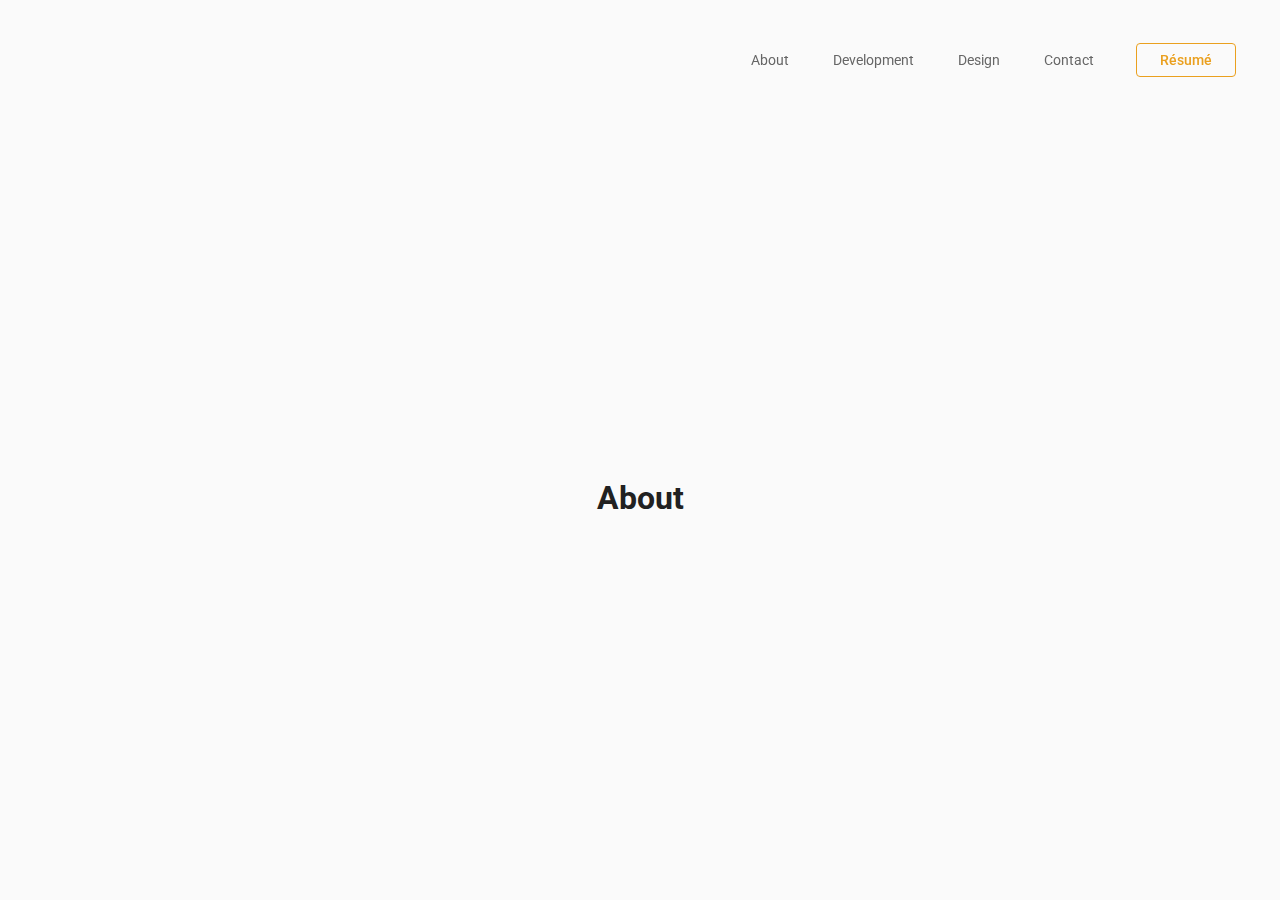
==== index.html @ 19b2a54c "deploy contact section" ====
<!doctype html><html lang="en"><head><meta charset="utf-8"/><link rel="icon" href="/favicon.ico"/><meta name="viewport" content="width=device-width,initial-scale=1"/><meta name="theme-color" content="#000000"/><meta name="description" content="Portfolio website of Esha Baweja a.k.a. eshcapist."/><link rel="apple-touch-icon" href="/logo192.png"/><link rel="manifest" href="/manifest.json"/><style>@import url(https://fonts.googleapis.com/css2?family=Roboto:wght@100;300;400;500;700;900&display=swap);</style><title>Esha Baweja | eshcapist</title><script defer="defer" src="/static/js/main.d715204d.js"></script><link href="/static/css/main.743dc449.css" rel="stylesheet"></head><body><noscript>You need to enable JavaScript to run this app.</noscript><div id="root"></div></body></html>
---- static/css/main.743dc449.css ----
*{-webkit-font-smoothing:antialiased;-moz-osx-font-smoothing:grayscale;box-sizing:border-box;font-family:Roboto,-apple-system,BlinkMacSystemFont,Segoe UI,Oxygen,Ubuntu,Cantarell,Fira Sans,Droid Sans,Helvetica Neue,sans-serif;margin:0;padding:0;scroll-behavior:smooth}code{font-family:source-code-pro,Menlo,Monaco,Consolas,Courier New,monospace}.nav{align-items:center;background-color:transparent;height:120px;justify-content:right;padding:24px;position:fixed}.nav,.nav--links{display:flex;width:100%}.nav--links{justify-content:flex-end;list-style:none}.nav--link{border:2px solid transparent;color:#666;display:inline-block;font-size:14px;margin:2px;padding:18px;text-decoration:none;transition:.3s}.nav--link:hover{border-bottom:2px solid #eaa01f;color:#eaa01f;cursor:pointer}.nav--link:focus{color:#eaa01f}.container{height:100vh;overflow-y:scroll;-ms-scroll-snap-type:y mandatory;scroll-snap-type:y mandatory}.bod{align-items:center;display:flex;height:100vh;justify-content:center;padding:120px 25px 25px;scroll-snap-align:start}.bod1{background-color:#fafafa;color:#212121}.bod2{background-color:#212121;color:#fafafa}#contact,.contact--footer{align-items:center;display:flex;flex-direction:column;justify-content:space-between}.contact--icons>ul{align-items:baseline;display:flex;justify-content:center;list-style-type:none}.icons{-webkit-filter:invert(36%);filter:invert(36%);height:36px;margin:10px;transition:.3s}.icons:hover{-webkit-filter:invert(100%);filter:invert(100%);padding:2px}.to-top{bottom:20px;height:64px;position:-webkit-sticky;position:sticky;right:0;transition:.3s}.to-top:hover{cursor:pointer;-webkit-filter:brightness(0) invert(100%);filter:brightness(0) invert(100%);padding:4px}.contact--logo{height:300px;margin:50px}.contact--email{margin:20px}.email{border:1px solid transparent;color:#eaa01f;font-size:16px;padding:4px;text-decoration:none;transition:.3s}.email:hover{border-bottom:1px solid #eaa01f;cursor:pointer}.copyright{color:#666;font-size:12px;text-transform:uppercase}.button{background:none;border:1px solid #eaa01f;border-radius:4px;color:#eaa01f;font-size:14px;font-weight:500;margin:0 20px;min-width:100px;padding:8px 16px;transition:.3s}.button:hover{background-color:#eaa01f;color:#212121;cursor:pointer}
/*# sourceMappingURL=main.743dc449.css.map*/
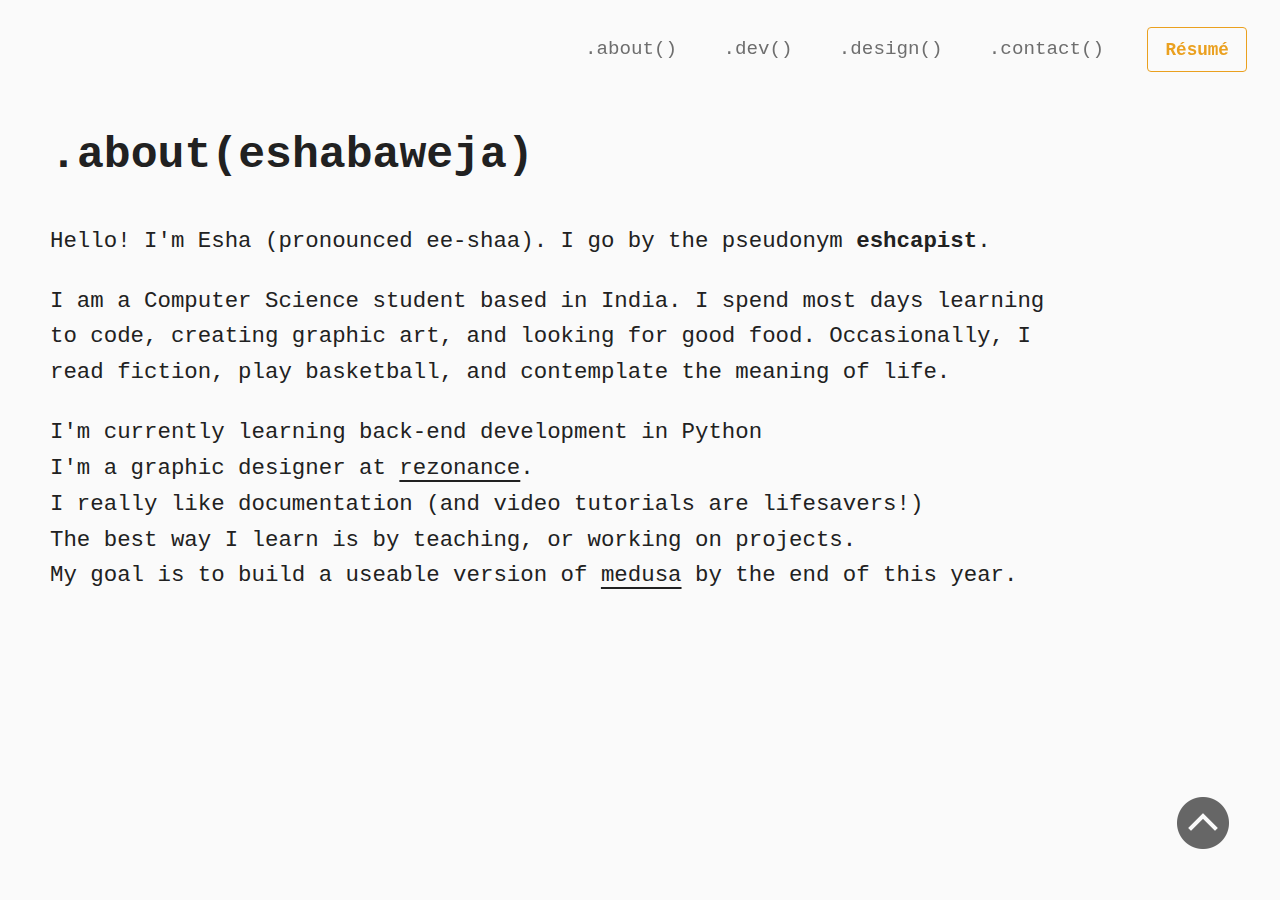
==== commit d18f27e3: "About and UI changes" ====
--- a/index.html
+++ b/index.html
@@ -1 +1 @@
-<!doctype html><html lang="en"><head><meta charset="utf-8"/><link rel="icon" href="/favicon.ico"/><meta name="viewport" content="width=device-width,initial-scale=1"/><meta name="theme-color" content="#000000"/><meta name="description" content="Portfolio website of Esha Baweja a.k.a. eshcapist."/><link rel="apple-touch-icon" href="/logo192.png"/><link rel="manifest" href="/manifest.json"/><style>@import url(https://fonts.googleapis.com/css2?family=Roboto:wght@100;300;400;500;700;900&display=swap);</style><title>Esha Baweja | eshcapist</title><script defer="defer" src="/static/js/main.d715204d.js"></script><link href="/static/css/main.743dc449.css" rel="stylesheet"></head><body><noscript>You need to enable JavaScript to run this app.</noscript><div id="root"></div></body></html>+<!doctype html><html lang="en"><head><meta charset="utf-8"/><link rel="icon" href="/favicon.ico"/><meta name="viewport" content="width=device-width,initial-scale=1"/><meta name="theme-color" content="#000000"/><meta name="description" content="Portfolio website of Esha Baweja a.k.a. eshcapist."/><link rel="apple-touch-icon" href="/logo192.png"/><link rel="manifest" href="/manifest.json"/><style>@import url(https://fonts.googleapis.com/css2?family=Roboto:wght@100;300;400;500;700;900&display=swap);</style><title>Esha Baweja | eshcapist</title><script defer="defer" src="/static/js/main.a937ebf3.js"></script><link href="/static/css/main.4e5ba9a2.css" rel="stylesheet"></head><body><noscript>You need to enable JavaScript to run this app.</noscript><div id="root"></div></body></html>--- a/static/css/main.4e5ba9a2.css
+++ b/static/css/main.4e5ba9a2.css
@@ -0,0 +1,2 @@
+*{-webkit-font-smoothing:antialiased;-moz-osx-font-smoothing:grayscale;box-sizing:border-box;font-family:Courier New,Courier,monospace;line-height:1.6em;margin:0;padding:0;scroll-behavior:smooth}code{font-family:source-code-pro,Menlo,Monaco,Consolas,Courier New,monospace}.asper{text-underline-offset:.25em}.asper:link,.asper:visited{color:inherit}.asper:hover{color:#666}.big-bottom{margin-bottom:32px}.small-bottom{margin-bottom:24px}.nav{align-items:center;-webkit-backdrop-filter:blur(8px);backdrop-filter:blur(8px);background-color:transparent;height:5em;justify-content:right;padding:1.2em .8em 0 0;position:fixed}.nav,.nav--links{display:flex;width:100%}.nav--links{justify-content:flex-end;list-style:none}.nav--link{border:2px solid transparent;color:#6e6e6e;display:inline-block;font-size:1.2em;font-weight:500;margin:2px;padding:.2em 1em;text-decoration:none;transition:.3s}.nav--link:hover{border-bottom:2px solid #eaa01f;color:#eaa01f;cursor:pointer}.nav--link:focus{color:#eaa01f}.container{height:100vh;overflow-y:scroll;-ms-scroll-snap-type:y proximity;scroll-snap-type:y proximity}.bod{align-items:justify;display:flex;flex-direction:column;font-size:1.4em;justify-content:baseline;min-height:100vh;padding:120px 25px 25px 50px;scroll-snap-align:start;width:100vw}.bod1{background-color:#fafafa;color:#212121}.bod2{background-color:#212121;color:#fafafa}#contact,.contact--footer{align-items:center;display:flex;flex-direction:column;justify-content:space-between}#about--container{max-width:45em}#about--container>ul,.contact--icons>ul{list-style-type:none}.contact--icons>ul{align-items:baseline;display:flex;justify-content:center}.icons{-webkit-filter:invert(36%);filter:invert(36%);height:36px;margin:10px;transition:.3s}.icons:hover{-webkit-filter:invert(100%);filter:invert(100%);padding:2px}.to-top{bottom:2em;height:64px;position:fixed;right:2em;transition:.3s}.to-top:hover{cursor:pointer;-webkit-filter:brightness(50%) invert(100%);filter:brightness(50%) invert(100%);padding:4px}.contact--logo{height:300px;margin:50px}.contact--email{margin:20px}.email{border:1px solid transparent;color:#eaa01f;font-size:.7em;padding:4px;text-decoration:none;transition:.3s}.email:hover{border-bottom:1px solid #eaa01f;cursor:pointer}.copyright{color:#666;font-size:.5em;text-transform:uppercase}.button{background:none;border:1px solid #eaa01f;border-radius:4px;color:#eaa01f;font-size:1.1em;font-weight:600;margin:0 20px;min-width:100px;padding:.4em .8em;transition:.3s}.button:hover{background-color:#eaa01f;color:#212121;cursor:pointer}
+/*# sourceMappingURL=main.4e5ba9a2.css.map*/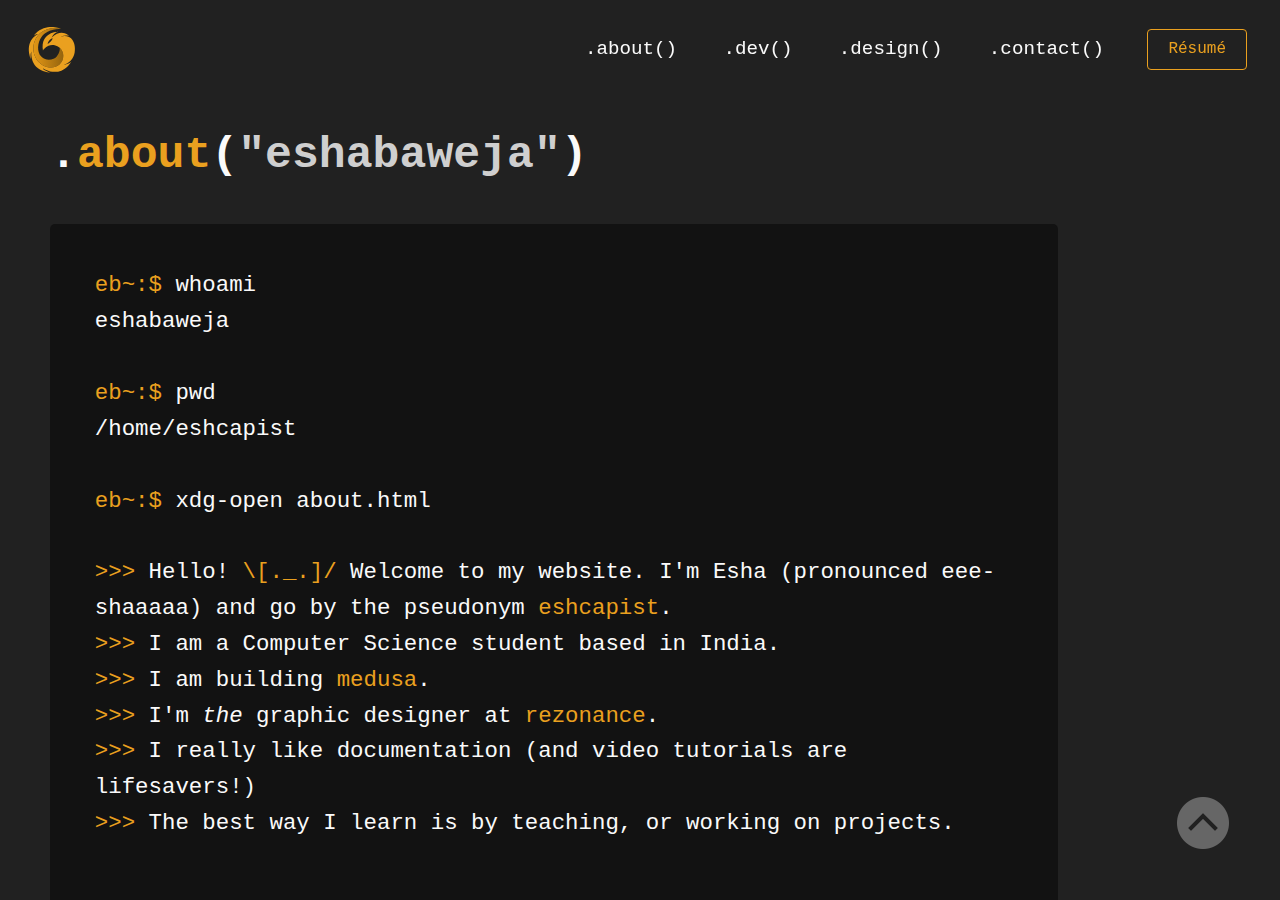
==== commit 617ac701: "update : much better UI" ====
--- a/index.html
+++ b/index.html
@@ -1 +1 @@
-<!doctype html><html lang="en"><head><meta charset="utf-8"/><link rel="icon" href="/favicon.ico"/><meta name="viewport" content="width=device-width,initial-scale=1"/><meta name="theme-color" content="#000000"/><meta name="description" content="Portfolio website of Esha Baweja a.k.a. eshcapist."/><link rel="apple-touch-icon" href="/logo192.png"/><link rel="manifest" href="/manifest.json"/><style>@import url(https://fonts.googleapis.com/css2?family=Roboto:wght@100;300;400;500;700;900&display=swap);</style><title>Esha Baweja | eshcapist</title><script defer="defer" src="/static/js/main.a937ebf3.js"></script><link href="/static/css/main.4e5ba9a2.css" rel="stylesheet"></head><body><noscript>You need to enable JavaScript to run this app.</noscript><div id="root"></div></body></html>+<!doctype html><html lang="en"><head><meta charset="utf-8"/><link rel="icon" href="/favicon.ico"/><meta name="viewport" content="width=device-width,initial-scale=1"/><meta name="theme-color" content="#000000"/><meta name="description" content="Portfolio website of Esha Baweja a.k.a. eshcapist."/><link rel="apple-touch-icon" href="/logo192.png"/><link rel="manifest" href="/manifest.json"/><style>@import url(https://fonts.googleapis.com/css2?family=Roboto:wght@100;300;400;500;700;900&display=swap);</style><title>Esha Baweja | eshcapist</title><script defer="defer" src="/static/js/main.854c3421.js"></script><link href="/static/css/main.bd4b4e25.css" rel="stylesheet"></head><body><noscript>You need to enable JavaScript to run this app.</noscript><div id="root"></div></body></html>--- a/static/css/main.bd4b4e25.css
+++ b/static/css/main.bd4b4e25.css
@@ -0,0 +1,2 @@
+*{-webkit-font-smoothing:antialiased;-moz-osx-font-smoothing:grayscale;box-sizing:border-box;font-family:Courier New,Courier,monospace;line-height:1.6em;margin:0;padding:0;scroll-behavior:smooth}code{font-family:source-code-pro,Menlo,Monaco,Consolas,Courier New,monospace}ul{list-style-type:none}.asper{color:#eaa01f;-webkit-text-decoration:underline dashed;text-decoration:underline dashed;-webkit-text-decoration-color:transparent;text-decoration-color:transparent;transition:.3s}.asper:hover{-webkit-text-decoration:underline dashed;text-decoration:underline dashed}.asper:hover,.gold{color:#eaa01f}.grey{color:#cfcfcf}.dabba{background-color:#121212;border-radius:5px;padding:2em}.big-bottom{margin-bottom:32px}.small-bottom{margin-bottom:24px}image{-webkit-user-select:none;-ms-user-select:none;user-select:none}.nav{align-items:center;-webkit-backdrop-filter:blur(8px);backdrop-filter:blur(8px);background-color:transparent;display:flex;height:5em;justify-content:right;padding:1.2em .8em 0 0;position:fixed;width:100%;z-index:.1}.nav--logo{height:4em;margin-left:20px}.nav--links{display:flex;justify-content:flex-end;list-style:none;width:100%}.nav--link{border:2px solid transparent;color:#fafafa;display:inline-block;font-size:1.2em;font-weight:500;margin:2px;padding:.2em 1em;text-decoration:none;transition:.3s}.nav--link:hover{border-bottom:2px solid #eaa01f;color:#eaa01f;cursor:pointer}.nav--link:focus{color:#eaa01f}.container{height:100vh;overflow-y:scroll;-ms-scroll-snap-type:y proximity;scroll-snap-type:y proximity}.bod{align-items:justify;background-color:#212121;color:#fafafa;font-size:1.4em;justify-content:baseline;min-height:100vh;padding:120px 25px 25px 50px;scroll-snap-align:start;width:100vw}#contact,.bod,.contact--footer{display:flex;flex-direction:column}#contact,.contact--footer{align-items:center;justify-content:space-between}#about--container{max-width:45em}.contact--icons>ul{align-items:baseline;display:flex;justify-content:center}.icons{-webkit-filter:invert(36%);filter:invert(36%);height:36px;margin:10px;transition:.3s}.icons:hover{-webkit-filter:invert(100%);filter:invert(100%);padding:2px}.to-top{bottom:2em;height:64px;position:fixed;right:2em;transition:.3s}.to-top:hover{cursor:pointer;-webkit-filter:brightness(50%) invert(100%);filter:brightness(50%) invert(100%);padding:4px}.card--container{display:flex;flex-direction:row;flex-wrap:wrap;justify-content:space-between;padding:1em}.card{background-color:#121212;border:1px dashed transparent;border-radius:5px;margin:1em;max-width:400px;transition:.3s}.card:hover{border:1px dashed #eaa01f}.card--items{color:#fafafa;display:inline-block;padding:24px}.card--title{word-wrap:break-word;font-size:24px;font-weight:700;margin:1vh 0;padding:0 1px}.card--about{display:block;font-family:Open Sans,Helvetica Neue,sans-serif}.card--about,.card--bottom{color:#cfcfcf;font-size:16px}.card--bottom{margin-top:24px}.design--merch,.design--socials{align-items:center;display:flex;flex-direction:column}.contact--logo{height:300px;margin:50px}.contact--email{margin:20px}.email{color:#eaa01f;font-size:.7em;padding:4px;-webkit-text-decoration:underline dashed;text-decoration:underline dashed;-webkit-text-decoration-color:transparent;text-decoration-color:transparent;text-underline-offset:.5em;transition:.3s}.email:hover{cursor:pointer;-webkit-text-decoration-color:#eaa01f;text-decoration-color:#eaa01f}.copyright{color:#fafafa;font-size:.5em;text-transform:uppercase}.button{background:none;border:1px solid #eaa01f;border-radius:4px;color:#eaa01f;font-size:1em;font-weight:500;margin:0 20px;min-width:100px;padding:.4em .8em;transition:.3s}.button:hover{background-color:#eaa01f;color:#212121;cursor:pointer}@media (max-width:800px){.nav{display:none}h1{font-size:1.4em}.bod{font-size:1em;padding:2em}.contact--logo{height:300px;margin:50px}}
+/*# sourceMappingURL=main.bd4b4e25.css.map*/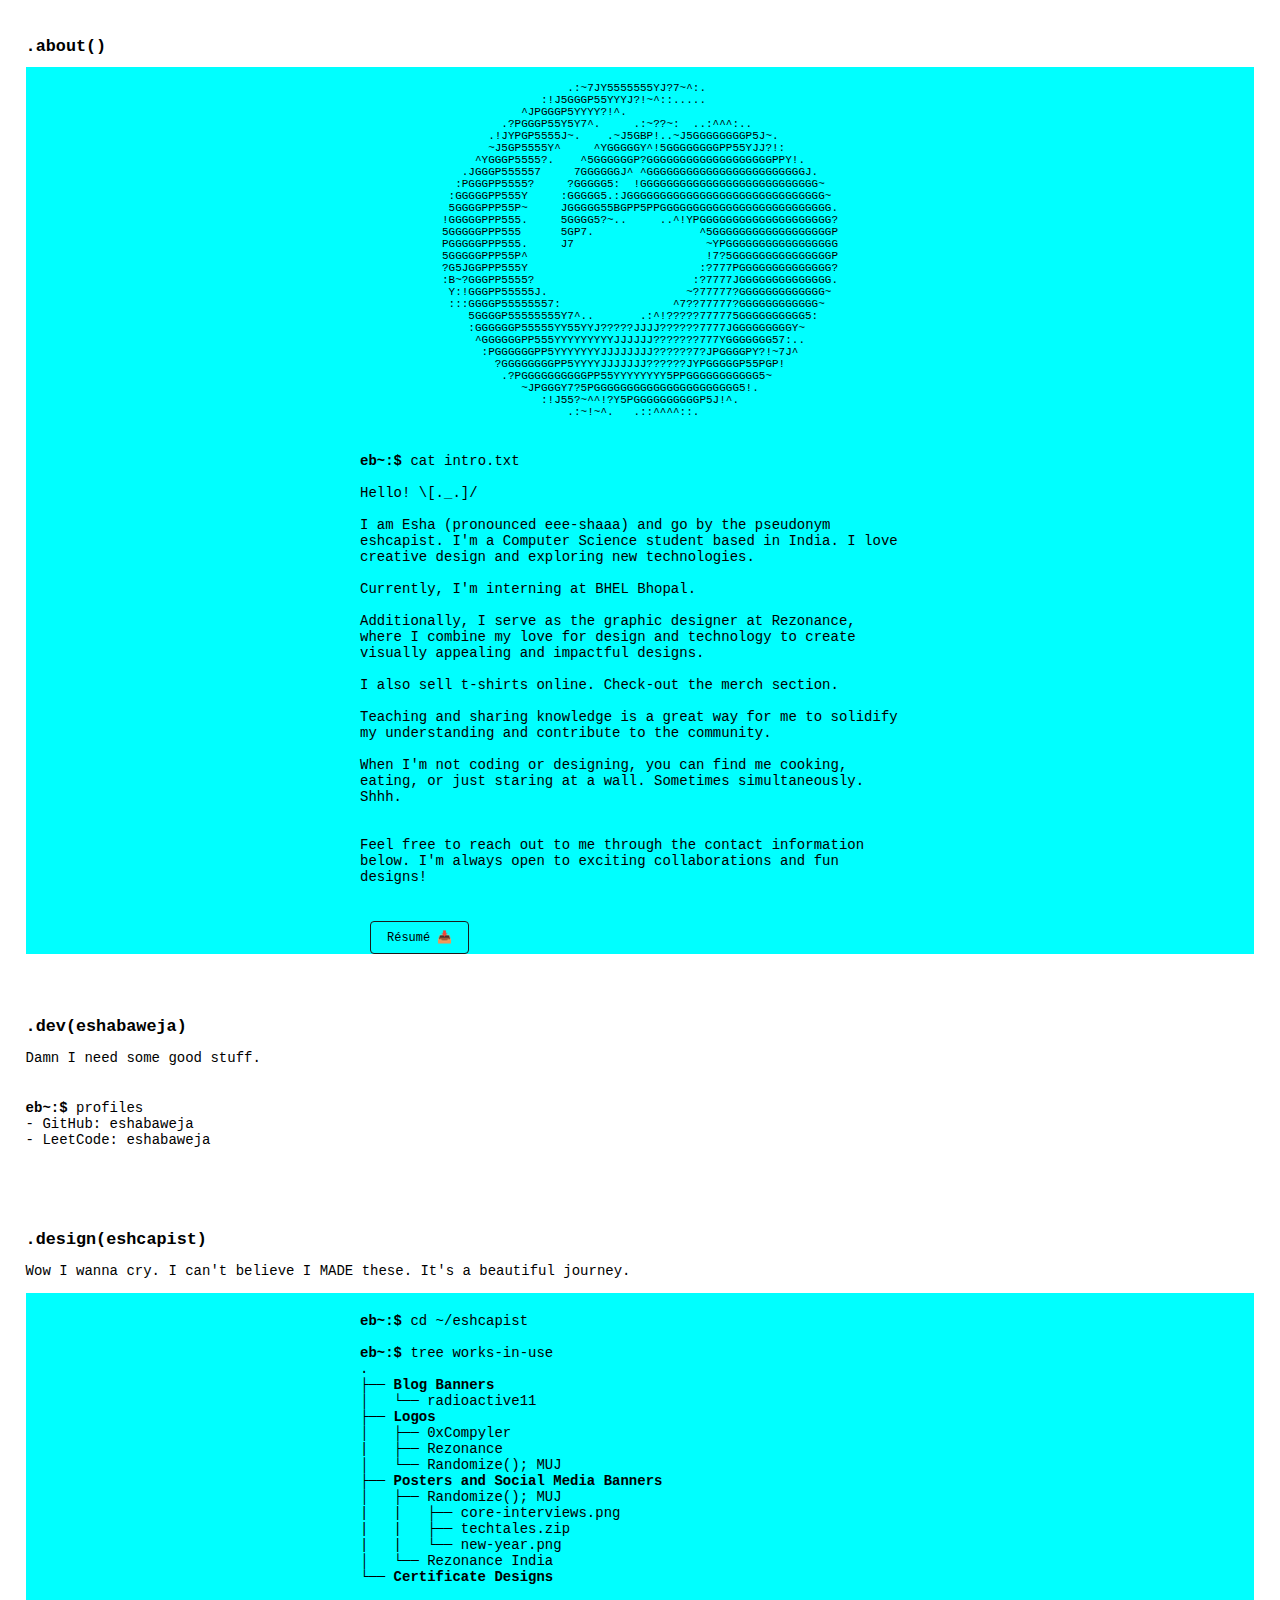
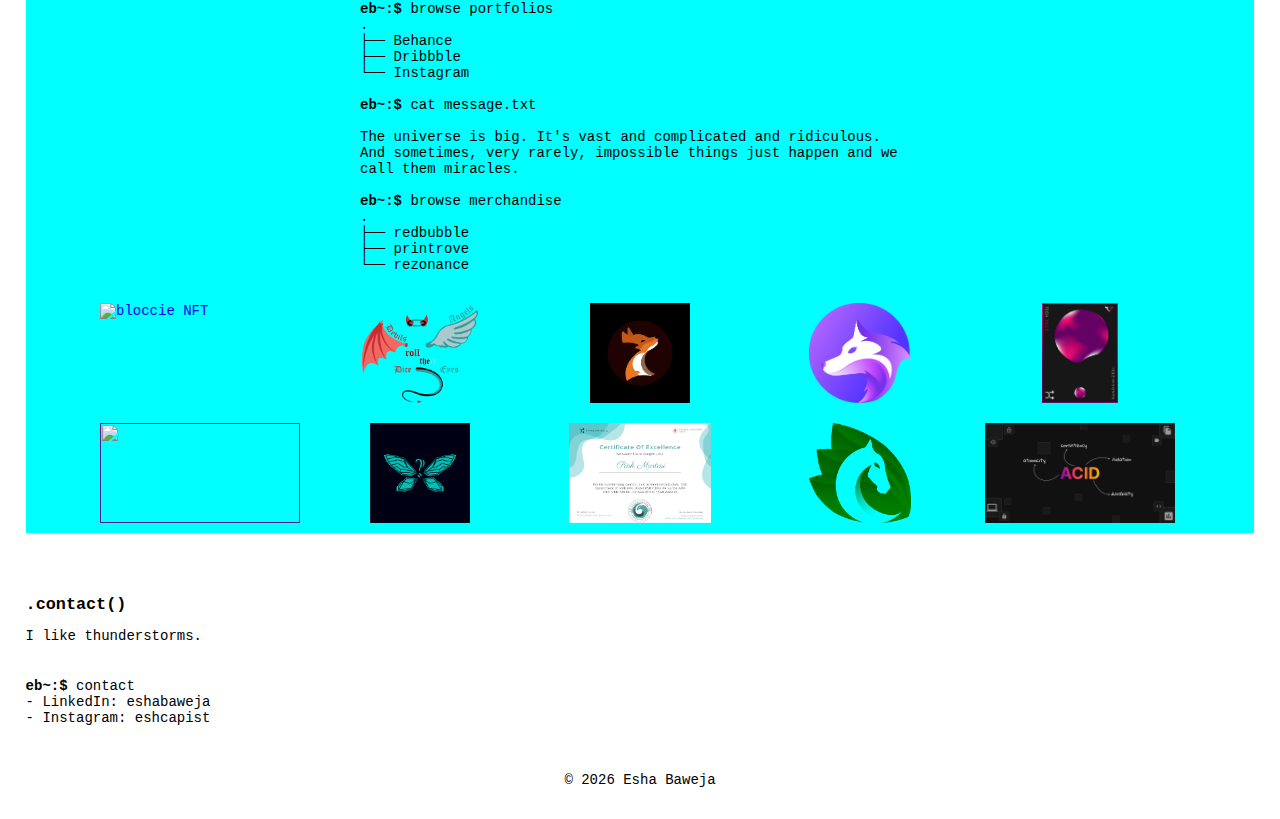
==== commit 56dc772c: ":beginner: v1.1" ====
--- a/index.html
+++ b/index.html
@@ -1 +1,209 @@
-<!doctype html><html lang="en"><head><meta charset="utf-8"/><link rel="icon" href="/favicon.ico"/><meta name="viewport" content="width=device-width,initial-scale=1"/><meta name="theme-color" content="#000000"/><meta name="description" content="Portfolio website of Esha Baweja a.k.a. eshcapist."/><link rel="apple-touch-icon" href="/logo192.png"/><link rel="manifest" href="/manifest.json"/><style>@import url(https://fonts.googleapis.com/css2?family=Roboto:wght@100;300;400;500;700;900&display=swap);</style><title>Esha Baweja | eshcapist</title><script defer="defer" src="/static/js/main.854c3421.js"></script><link href="/static/css/main.bd4b4e25.css" rel="stylesheet"></head><body><noscript>You need to enable JavaScript to run this app.</noscript><div id="root"></div></body></html>+<!DOCTYPE html>
+<html>
+
+<head>
+    <title>eshcapist | Esha Baweja</title>
+    <link rel="stylesheet" href="style.css">
+    <link rel="shortcut icon" href="./static/esha-0x-no-border.png" type="image/x-icon">
+</head>
+
+<body>
+    <!-- About Section -->
+    <section id="about">
+        <h1>.about()</h1>
+        <div class="sec-flex">
+            <!-- Logo -->
+            <pre id="asciilogo">
+                   .:~7JY5555555YJ?7~^:.                    
+               :!J5GGGP55YYYJ?!~^::.....                    
+            ^JPGGGP5YYYY?!^.                                
+         .?PGGGP55Y5Y7^.     .:~??~:  ..:^^^:..             
+       .!JYPGP5555J~.    .~J5GBP!..~J5GGGGGGGGP5J~.         
+       ~J5GP5555Y^     ^YGGGGGY^!5GGGGGGGGPP55YJJ?!:        
+     ^YGGGP5555?.    ^5GGGGGGP?GGGGGGGGGGGGGGGGGGGPPY!.     
+   .JGGGP555557     7GGGGGGJ^ ^GGGGGGGGGGGGGGGGGGGGGGGGJ.   
+  :PGGGPP5555?     ?GGGGG5:  !GGGGGGGGGGGGGGGGGGGGGGGGGGG~  
+ :GGGGGPP555Y     :GGGGG5.:JGGGGGGGGGGGGGGGGGGGGGGGGGGGGGG~ 
+ 5GGGGPPP55P~     JGGGGG55BGPP5PPGGGGGGGGGGGGGGGGGGGGGGGGGG.
+!GGGGGPPP555.     5GGGG5?~..     ..^!YPGGGGGGGGGGGGGGGGGGGG?
+5GGGGGPPP555      5GP7.                ^5GGGGGGGGGGGGGGGGGGP
+PGGGGGPPP555.     J7                    ~YPGGGGGGGGGGGGGGGGG
+5GGGGGPPP55P^                           !7?5GGGGGGGGGGGGGGGP
+?G5JGGPPP555Y                          :?777PGGGGGGGGGGGGGG?
+:B~?GGGPP5555?                        :?7777JGGGGGGGGGGGGGG.
+ Y:!GGGPP55555J.                     ~?77777?GGGGGGGGGGGGG~ 
+ :::GGGGP55555557:                 ^7??77777?GGGGGGGGGGGG~  
+    5GGGGP55555555Y7^..       .:^!?????777775GGGGGGGGGG5:   
+    :GGGGGGP55555YY55YYJ?????JJJJ??????7777JGGGGGGGGGY~     
+     ^GGGGGGPP555YYYYYYYYYJJJJJJ???????777YGGGGGGG57:..     
+      :PGGGGGGPP5YYYYYYYJJJJJJJJ??????7?JPGGGGPY?!~7J^      
+        ?GGGGGGGGPP5YYYYJJJJJJJ??????JYPGGGGGP55PGP!        
+         .?PGGGGGGGGGGPP55YYYYYYYY5PPGGGGGGGGGGG5~          
+            ~JPGGGY7?5PGGGGGGGGGGGGGGGGGGGGGG5!.            
+               :!J55?~^^!?Y5PGGGGGGGGGGP5J!^.               
+                   .:~!~^.   .::^^^^::.                     
+</pre>
+            <!-- terminal side -->
+            <div class="term-container">
+                <pre class="terminal">
+<b>eb~:$</b> cat intro.txt
+
+Hello! \[._.]/
+
+I am Esha (pronounced eee-shaaa) and go by the pseudonym eshcapist. I'm a Computer Science student based in India. I love creative design and exploring new technologies.
+
+Currently, I'm interning at BHEL Bhopal.
+
+Additionally, I serve as the graphic designer at Rezonance, where I combine my love for design and technology to create visually appealing and impactful designs.
+
+I also sell t-shirts online. Check-out the merch section.
+
+Teaching and sharing knowledge is a great way for me to solidify my understanding and contribute to the community.
+
+When I'm not coding or designing, you can find me cooking, eating, or just staring at a wall. Sometimes simultaneously. Shhh.
+
+
+Feel free to reach out to me through the contact information below. I'm always open to exciting collaborations and fun designs!
+
+</pre>
+                <a target="_blank"
+                    href="https://drive.google.com/file/d/1TN76SqkYbiDfYTGtxvQtAceQAQXiSOJ9/view?usp=sharing"
+                    target="_blank" rel="noopener noreferrer">
+                    <button class="button">
+                        Résumé 📥
+                        <!-- Résumé 👀 -->
+                    </button>
+                </a>
+            </div>
+        </div>
+
+    </section>
+
+    <!-- Dev Section -->
+    <section id="development">
+        <h1>.dev(eshabaweja)</h1>
+        <p>Damn I need some good stuff.</p>
+        <div class="term-container">
+            <pre class="terminal">
+<b>eb~:$</b> profiles
+- GitHub: <a href="linkedin.com/in/eshabaweja">eshabaweja</a>
+- LeetCode: <a href="https://www.instagram.com/eshcapist/">eshabaweja</a>
+</pre>
+        </div>
+    
+    </section>
+
+
+    <!-- Design Section -->
+    <section id="design">
+        <h1>.design(eshcapist)</h1>
+        <p>Wow I wanna cry. I can't believe I MADE these. It's a beautiful journey. </p>
+        <!-- terminal side -->
+        <div class="sec-flex">
+            <div class="term-container">
+                <pre class="terminal">
+<b>eb~:$</b> cd ~/eshcapist
+
+<b>eb~:$</b> tree works-in-use
+.
+├── <b>Blog Banners</b>
+│   └── <a target="_blank" href="https://blog.radioactive11.com/">radioactive11</a>
+├── <b>Logos</b>
+│   ├── <a target="_blank" href="https://www.behance.net/gallery/134904501/0xCompyler-Boidushyas-logo">0xCompyler</a>
+|   ├── <a target="_blank" href="https://www.behance.net/gallery/133830857/rezonance">Rezonance</a>
+│   └── <a target="_blank" href="https://www.behance.net/gallery/146309475/Tech-Tales-2022-Randomize()-MUJ">Randomize(); MUJ</a>
+├── <b>Posters and Social Media Banners</b>
+│   ├── <a target="_blank" href="https://www.instagram.com/randomizemuj/">Randomize(); MUJ</a>
+|   |   ├── <a target="_blank" href="https://www.behance.net/gallery/146562729/Randomize()-Core-Interviews">core-interviews.png</a>
+|   |   ├── <a target="_blank" href="https://www.behance.net/gallery/146309475/Tech-Tales-2022-Randomize()-MUJ">techtales.zip</a>
+|   |   └── <a target="_blank" href="https://www.behance.net/gallery/134181283/2022">new-year.png</a>
+│   └── <a target="_blank" href="https://www.instagram.com/rezonanceindia/">Rezonance India</a>
+└── <b>Certificate Designs</b>
+
+<b>eb~:$</b> browse portfolios
+.
+├── <a target="_blank" href="https://www.behance.net/eshcapist">Behance</a>
+├── <a target="_blank" href="https://dribbble.com/eshcapist">Dribbble</a>
+└── <a target="_blank" href="https://www.instagram.com/eshcapist/">Instagram</a>
+
+<b>eb~:$</b> cat message.txt
+
+The universe is big. It's vast and complicated and ridiculous. And sometimes, very rarely, impossible things just happen and we call them miracles.
+
+<b>eb~:$</b> browse merchandise
+.
+├── <a target="_blank" href="">redbubble</a>
+├── <a target="_blank" href="">printrove</a>
+└── <a target="_blank" href="">rezonance</a>
+</pre>
+            </div>
+            <!-- collage of designs -->
+            <div class="collage">
+                <a target="_blank" href="./static/block-balloon-1.png">
+                    <img src="https://i.seadn.io/gae/gsGlqefC_sEELwGs-YPlJyElwXp6lSxq22AbrqOXU-CfSaNl8yElrZUQpmYglbYuWGMHCxC_P-ilZhrNCdNPRnT1Z5WA3E3ddqEcsw?auto=format&dpr=1&w=1000"
+                        alt="bloccie NFT">
+                </a>
+                <a target="_blank" href="">
+                    <img src="./static/angels-demons.png" alt="">
+                </a>
+                <a target="_blank" href="">
+                    <img src="./static/boidu-0x-square.png" alt="">
+                </a>
+                <a target="_blank" href="">
+                    <img src="./static/arijit-0x-transparent.png" alt="">
+                </a>
+                <a target="_blank" href="https://www.instagram.com/randomizemuj/">
+                    <img src="./static/core-id-bg.png" alt="Randomize Core-Interviews">
+                </a>
+                <a target="_blank" href="">
+                    <img src="./static/catterfly-tshirt.png" alt="">
+                </a>
+                <a target="_blank" href="">
+                    <img src="./static/cryptx-dp.png" alt="">
+                </a>
+                <a target="_blank" href="">
+                    <img src="./static/firstRunnerUp-cert.png" alt="">
+                </a>
+                <a target="_blank" href="">
+                    <img src="./static/kartik-0x-transparent.png" alt="">
+                </a>
+                <a target="_blank" href="">
+                    <img src="./static/acid-dbms.png" alt="">
+                </a>
+
+            </div>
+        </div>
+    </section>
+
+    <!-- Contact Section -->
+    <section id="contact">
+        <h1>.contact()</h1>
+        <p>I like thunderstorms.</p>
+        <div class="term-container">
+            <pre class="terminal">
+<b>eb~:$</b> contact
+- LinkedIn: <a href="linkedin.com/in/eshabaweja">eshabaweja</a>
+- Instagram: <a href="https://www.instagram.com/eshcapist/">eshcapist</a>
+</pre>
+        </div>
+    </section>
+
+    <!-- Footer -->
+    <footer rel="me noopener noreferrer">
+        <!-- © {new Date().getFullYear()} Esha Baweja -->
+        &copy; <span id="current-year"></span> Esha Baweja
+    </footer>
+
+
+    <!-- JS only -->
+    <script>
+        // Get the current year
+        var currentYear = new Date().getFullYear();
+
+        // Insert the current year into the HTML element
+        document.getElementById("current-year").textContent = currentYear;
+    </script>
+
+</body>
+
+</html>--- a/style.css
+++ b/style.css
@@ -0,0 +1,161 @@
+*{
+  box-sizing: border-box;
+  font-size: 14px;
+}
+body {
+    /* background-color: #000000; */
+    margin: 0;
+    display: flex;
+    flex-direction: column;
+    justify-content: center;
+    align-items: center;
+    /* height: 100vh; */
+    font-family: monospace;
+    max-width: 100vw;
+  }
+
+  #asciilogo {
+    font-size: 11px;
+    user-select: none;
+    padding: 4px 5px;
+    white-space:pre
+  }
+
+  h1{
+    font-size: 1.5rem;
+  }
+
+  #about{
+    min-height: 100vh;
+  }
+
+  section{
+    width: 100vw;
+    padding: 2vw;
+    /* background-image: -moz-radial-gradient(rgba(11,22,164,0.2),rgba(164,11,22,0.2)); */
+  }
+
+  .sec-flex{
+    display: flex;
+    flex-direction: row;
+  }
+
+  .term-container{
+    display: flex;
+    flex-direction: column;
+    align-items: flex-start;
+    justify-content:left;
+  }
+
+  .terminal{
+    white-space: pre-wrap;
+    width: 540px;
+    margin: 20px;
+  }
+
+  .terminal>a{
+    text-decoration: none;
+    color: #000000;
+  }
+
+  .terminal>a:hover{
+    text-decoration:dashed;
+    color: #ca8000;
+  }
+
+.button {
+    font-family: monospace;
+    border-radius: 4px;
+    font-size: 14px;
+    margin: 0 10px 0 10px;
+    padding: 8px 16px;
+    background-color: transparent;
+    border: solid 1px #1b1b1b;
+    cursor: pointer;
+    transition: 0.4s;
+}
+.button:hover{
+  background-color: #1b1b1b;
+  color: #ffffff;
+}
+
+.collage {
+  display: flex;
+  flex-wrap: wrap;
+  justify-content: center;
+  margin-left: auto;
+  margin-top: 2px;
+  max-width: 900px;
+}
+
+.collage a {
+  position: relative;
+  margin: 10px;
+  width: 200px;
+  height: 200px;
+}
+
+.collage img {
+  position: absolute;
+  top: 0;
+  left: 0;
+  width: 100%;
+  height: 100%;
+  object-fit:contain;
+}
+
+/* Media queries for mobile devices */
+@media (max-width: 1440px) {
+  h1 {
+    font-size: 1.2rem;
+  }
+
+  #about{
+    min-height:fit-content;
+  }
+
+  .sec-flex {
+    flex-direction: column;
+    align-items: center;
+    background-color: aqua;
+  }
+
+  .term-container {
+    align-items:start;
+    text-align: left;
+  }
+
+  .terminal {
+    /* width: 90%; */
+    margin-left: 0;
+  }
+.collage{
+  margin: 0;
+  max-width:100%;
+}
+
+.collage a{
+  height: 100px;
+  
+}
+
+  .button {
+    font-size: 12px;
+  }
+}
+
+/* Media queries for smaller mobile devices */
+@media (max-width: 480px) {
+  h1 {
+    font-size: 1rem;
+  }
+
+  .terminal {
+    /* width: 100%; */
+    margin-left: 0;
+  }
+
+  .button {
+    font-size: 10px;
+  }
+}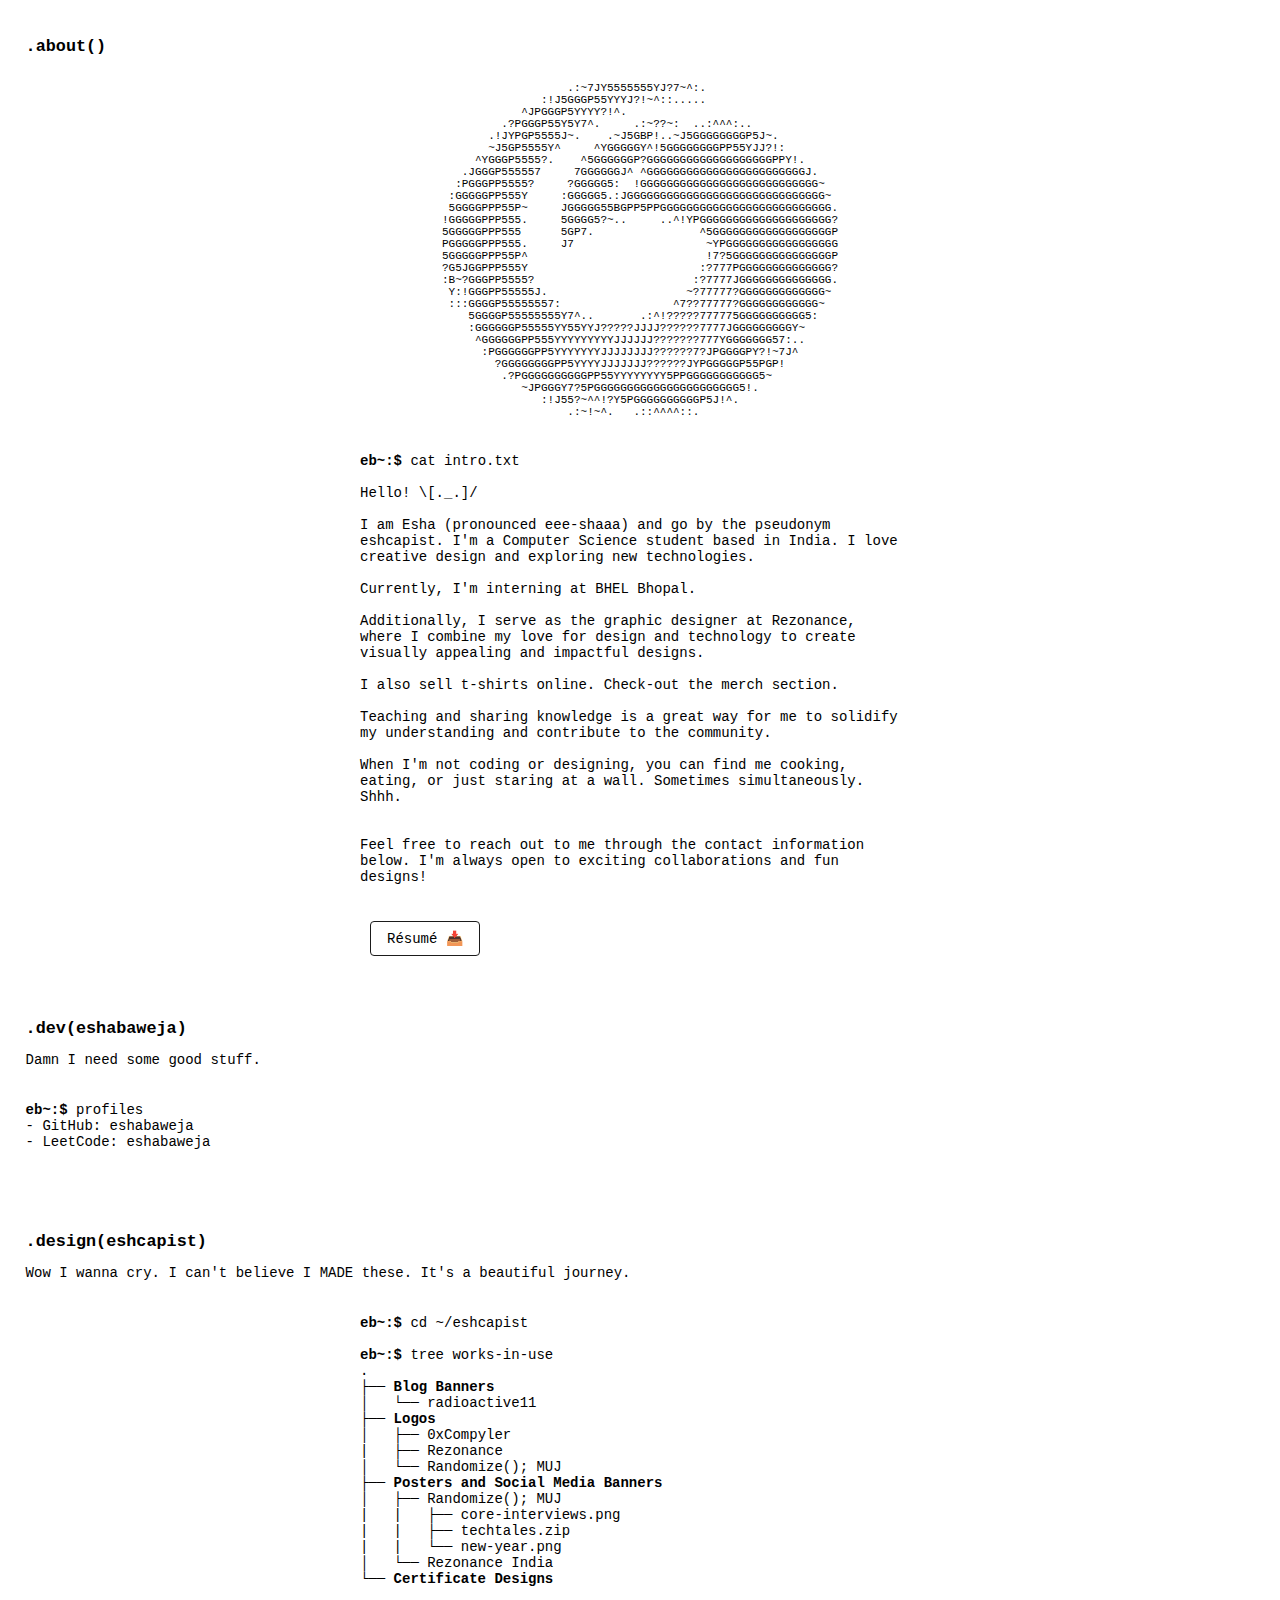
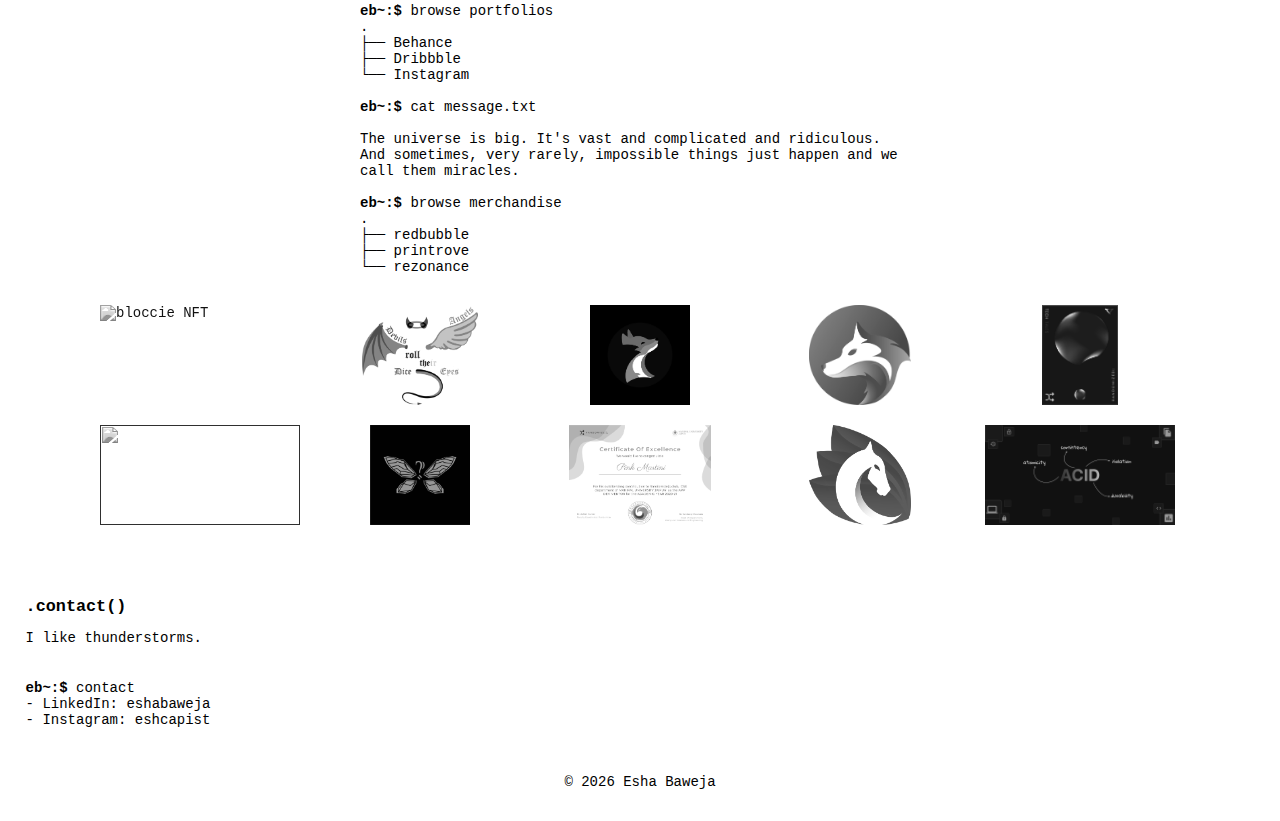
==== commit d4a63084: "feat: missing meta tag" ====
--- a/index.html
+++ b/index.html
@@ -5,6 +5,7 @@
     <title>eshcapist | Esha Baweja</title>
     <link rel="stylesheet" href="style.css">
     <link rel="shortcut icon" href="./static/esha-0x-no-border.png" type="image/x-icon">
+    <meta name="viewport" content="width=device-width, initial-scale=1">
 </head>
 
 <body>
--- a/style.css
+++ b/style.css
@@ -22,7 +22,7 @@
   }
 
   h1{
-    font-size: 1.5rem;
+    font-size: 1.5em;
   }
 
   #about{
@@ -102,12 +102,18 @@
   width: 100%;
   height: 100%;
   object-fit:contain;
+  filter: grayscale();
+  transition: 0.4s;
+}
+
+.collage img:hover{
+  filter: none;
 }
 
 /* Media queries for mobile devices */
 @media (max-width: 1440px) {
   h1 {
-    font-size: 1.2rem;
+    font-size: 1.2em;
   }
 
   #about{
@@ -117,7 +123,7 @@
   .sec-flex {
     flex-direction: column;
     align-items: center;
-    background-color: aqua;
+    /* background-color: aqua; */
   }
 
   .term-container {
@@ -138,24 +144,16 @@
   height: 100px;
   
 }
-
-  .button {
-    font-size: 12px;
-  }
 }
 
 /* Media queries for smaller mobile devices */
 @media (max-width: 480px) {
   h1 {
-    font-size: 1rem;
+    font-size: 1em;
   }
 
   .terminal {
     /* width: 100%; */
     margin-left: 0;
   }
-
-  .button {
-    font-size: 10px;
-  }
 }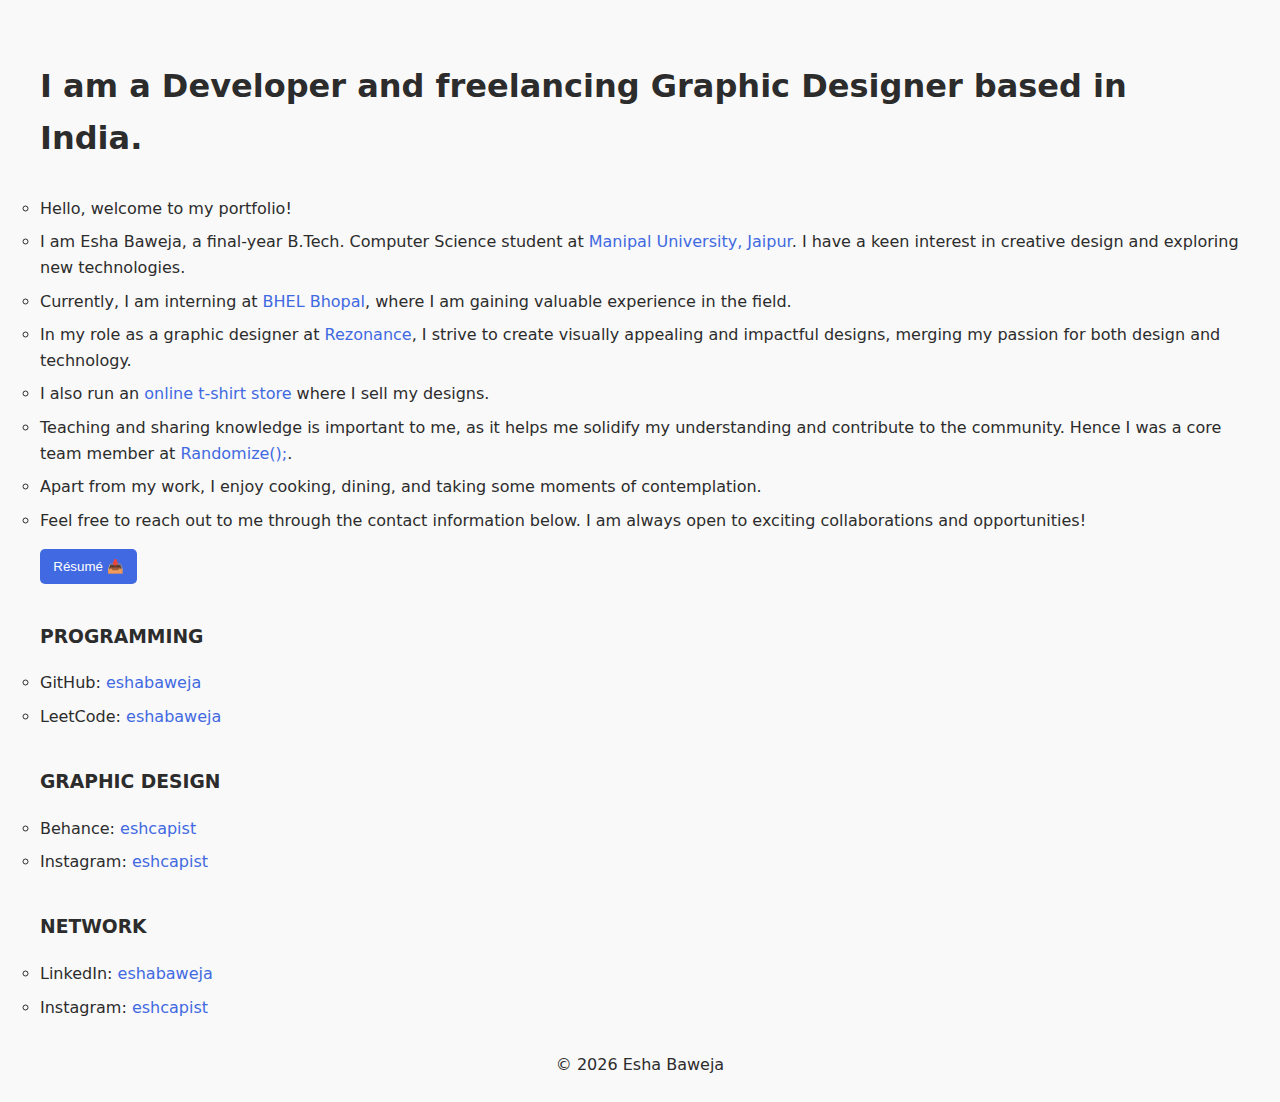
==== commit d0ef0176: "feat: minimal" ====
--- a/index.html
+++ b/index.html
@@ -2,7 +2,7 @@
 <html>
 
 <head>
-    <title>eshcapist | Esha Baweja</title>
+    <title>Esha Baweja</title>
     <link rel="stylesheet" href="style.css">
     <link rel="shortcut icon" href="./static/esha-0x-no-border.png" type="image/x-icon">
     <meta name="viewport" content="width=device-width, initial-scale=1">
@@ -11,187 +11,77 @@
 <body>
     <!-- About Section -->
     <section id="about">
-        <h1>.about()</h1>
-        <div class="sec-flex">
-            <!-- Logo -->
-            <pre id="asciilogo">
-                   .:~7JY5555555YJ?7~^:.                    
-               :!J5GGGP55YYYJ?!~^::.....                    
-            ^JPGGGP5YYYY?!^.                                
-         .?PGGGP55Y5Y7^.     .:~??~:  ..:^^^:..             
-       .!JYPGP5555J~.    .~J5GBP!..~J5GGGGGGGGP5J~.         
-       ~J5GP5555Y^     ^YGGGGGY^!5GGGGGGGGPP55YJJ?!:        
-     ^YGGGP5555?.    ^5GGGGGGP?GGGGGGGGGGGGGGGGGGGPPY!.     
-   .JGGGP555557     7GGGGGGJ^ ^GGGGGGGGGGGGGGGGGGGGGGGGJ.   
-  :PGGGPP5555?     ?GGGGG5:  !GGGGGGGGGGGGGGGGGGGGGGGGGGG~  
- :GGGGGPP555Y     :GGGGG5.:JGGGGGGGGGGGGGGGGGGGGGGGGGGGGGG~ 
- 5GGGGPPP55P~     JGGGGG55BGPP5PPGGGGGGGGGGGGGGGGGGGGGGGGGG.
-!GGGGGPPP555.     5GGGG5?~..     ..^!YPGGGGGGGGGGGGGGGGGGGG?
-5GGGGGPPP555      5GP7.                ^5GGGGGGGGGGGGGGGGGGP
-PGGGGGPPP555.     J7                    ~YPGGGGGGGGGGGGGGGGG
-5GGGGGPPP55P^                           !7?5GGGGGGGGGGGGGGGP
-?G5JGGPPP555Y                          :?777PGGGGGGGGGGGGGG?
-:B~?GGGPP5555?                        :?7777JGGGGGGGGGGGGGG.
- Y:!GGGPP55555J.                     ~?77777?GGGGGGGGGGGGG~ 
- :::GGGGP55555557:                 ^7??77777?GGGGGGGGGGGG~  
-    5GGGGP55555555Y7^..       .:^!?????777775GGGGGGGGGG5:   
-    :GGGGGGP55555YY55YYJ?????JJJJ??????7777JGGGGGGGGGY~     
-     ^GGGGGGPP555YYYYYYYYYJJJJJJ???????777YGGGGGGG57:..     
-      :PGGGGGGPP5YYYYYYYJJJJJJJJ??????7?JPGGGGPY?!~7J^      
-        ?GGGGGGGGPP5YYYYJJJJJJJ??????JYPGGGGGP55PGP!        
-         .?PGGGGGGGGGGPP55YYYYYYYY5PPGGGGGGGGGGG5~          
-            ~JPGGGY7?5PGGGGGGGGGGGGGGGGGGGGGG5!.            
-               :!J55?~^^!?Y5PGGGGGGGGGGP5J!^.               
-                   .:~!~^.   .::^^^^::.                     
-</pre>
-            <!-- terminal side -->
-            <div class="term-container">
-                <pre class="terminal">
-<b>eb~:$</b> cat intro.txt
+        <h1>I am a Developer and freelancing Graphic Designer based in India.</h1>
+        <div>
 
-Hello! \[._.]/
+            <ul>
+                <li>Hello, welcome to my portfolio!</li>
 
-I am Esha (pronounced eee-shaaa) and go by the pseudonym eshcapist. I'm a Computer Science student based in India. I love creative design and exploring new technologies.
+                <li>I am Esha Baweja, a final-year B.Tech. Computer Science student at <a href="">Manipal University, Jaipur</a>. I
+                have a keen interest in creative design and exploring new technologies.</li>
 
-Currently, I'm interning at BHEL Bhopal.
+                <li>Currently, I am interning at <a href="">BHEL Bhopal</a>, where I am gaining valuable experience in the
+                field.</li>
 
-Additionally, I serve as the graphic designer at Rezonance, where I combine my love for design and technology to create visually appealing and impactful designs.
+                <li>In my role as a graphic designer at <a href="">Rezonance</a>, I strive to create visually appealing and
+                impactful designs, merging my passion for both design and technology.</li>
 
-I also sell t-shirts online. Check-out the merch section.
+                <li>I also run an <a href="">online t-shirt store</a> where I sell my designs.</li>
 
-Teaching and sharing knowledge is a great way for me to solidify my understanding and contribute to the community.
+                <li>Teaching and sharing knowledge is important to me, as it helps me solidify my understanding and
+                contribute to the community. Hence I was a core team member at <a href="">Randomize();</a>.</li>
 
-When I'm not coding or designing, you can find me cooking, eating, or just staring at a wall. Sometimes simultaneously. Shhh.
+                <li>Apart from my work, I enjoy cooking, dining, and taking some moments of contemplation.</li>
 
+                <li>Feel free to reach out to me through the contact information below. I am always open to exciting
+                collaborations and opportunities!</li>
 
-Feel free to reach out to me through the contact information below. I'm always open to exciting collaborations and fun designs!
-
-</pre>
-                <a target="_blank"
-                    href="https://drive.google.com/file/d/1TN76SqkYbiDfYTGtxvQtAceQAQXiSOJ9/view?usp=sharing"
-                    target="_blank" rel="noopener noreferrer">
-                    <button class="button">
-                        Résumé 📥
-                        <!-- Résumé 👀 -->
-                    </button>
-                </a>
-            </div>
+            </ul>
+            <a target="_blank" href="https://drive.google.com/file/d/1TN76SqkYbiDfYTGtxvQtAceQAQXiSOJ9/view?usp=sharing"
+                target="_blank" rel="noopener noreferrer">
+                <button>Résumé 📥</button>
+            </a>
         </div>
 
     </section>
 
     <!-- Dev Section -->
     <section id="development">
-        <h1>.dev(eshabaweja)</h1>
-        <p>Damn I need some good stuff.</p>
-        <div class="term-container">
-            <pre class="terminal">
-<b>eb~:$</b> profiles
-- GitHub: <a href="linkedin.com/in/eshabaweja">eshabaweja</a>
-- LeetCode: <a href="https://www.instagram.com/eshcapist/">eshabaweja</a>
-</pre>
+        <h3>programming</h3>
+        <ul>
+            <li>GitHub: <a href="linkedin.com/in/eshabaweja">eshabaweja</a></li>
+            <li>LeetCode: <a href="https://www.instagram.com/eshcapist/">eshabaweja</a></li>
+        </ul>
         </div>
-    
+
     </section>
 
 
     <!-- Design Section -->
     <section id="design">
-        <h1>.design(eshcapist)</h1>
-        <p>Wow I wanna cry. I can't believe I MADE these. It's a beautiful journey. </p>
-        <!-- terminal side -->
-        <div class="sec-flex">
-            <div class="term-container">
-                <pre class="terminal">
-<b>eb~:$</b> cd ~/eshcapist
+        <h3>graphic design</h3>
+        <!-- Design works -->
 
-<b>eb~:$</b> tree works-in-use
-.
-├── <b>Blog Banners</b>
-│   └── <a target="_blank" href="https://blog.radioactive11.com/">radioactive11</a>
-├── <b>Logos</b>
-│   ├── <a target="_blank" href="https://www.behance.net/gallery/134904501/0xCompyler-Boidushyas-logo">0xCompyler</a>
-|   ├── <a target="_blank" href="https://www.behance.net/gallery/133830857/rezonance">Rezonance</a>
-│   └── <a target="_blank" href="https://www.behance.net/gallery/146309475/Tech-Tales-2022-Randomize()-MUJ">Randomize(); MUJ</a>
-├── <b>Posters and Social Media Banners</b>
-│   ├── <a target="_blank" href="https://www.instagram.com/randomizemuj/">Randomize(); MUJ</a>
-|   |   ├── <a target="_blank" href="https://www.behance.net/gallery/146562729/Randomize()-Core-Interviews">core-interviews.png</a>
-|   |   ├── <a target="_blank" href="https://www.behance.net/gallery/146309475/Tech-Tales-2022-Randomize()-MUJ">techtales.zip</a>
-|   |   └── <a target="_blank" href="https://www.behance.net/gallery/134181283/2022">new-year.png</a>
-│   └── <a target="_blank" href="https://www.instagram.com/rezonanceindia/">Rezonance India</a>
-└── <b>Certificate Designs</b>
-
-<b>eb~:$</b> browse portfolios
-.
-├── <a target="_blank" href="https://www.behance.net/eshcapist">Behance</a>
-├── <a target="_blank" href="https://dribbble.com/eshcapist">Dribbble</a>
-└── <a target="_blank" href="https://www.instagram.com/eshcapist/">Instagram</a>
-
-<b>eb~:$</b> cat message.txt
-
-The universe is big. It's vast and complicated and ridiculous. And sometimes, very rarely, impossible things just happen and we call them miracles.
-
-<b>eb~:$</b> browse merchandise
-.
-├── <a target="_blank" href="">redbubble</a>
-├── <a target="_blank" href="">printrove</a>
-└── <a target="_blank" href="">rezonance</a>
-</pre>
-            </div>
-            <!-- collage of designs -->
-            <div class="collage">
-                <a target="_blank" href="./static/block-balloon-1.png">
-                    <img src="https://i.seadn.io/gae/gsGlqefC_sEELwGs-YPlJyElwXp6lSxq22AbrqOXU-CfSaNl8yElrZUQpmYglbYuWGMHCxC_P-ilZhrNCdNPRnT1Z5WA3E3ddqEcsw?auto=format&dpr=1&w=1000"
-                        alt="bloccie NFT">
-                </a>
-                <a target="_blank" href="">
-                    <img src="./static/angels-demons.png" alt="">
-                </a>
-                <a target="_blank" href="">
-                    <img src="./static/boidu-0x-square.png" alt="">
-                </a>
-                <a target="_blank" href="">
-                    <img src="./static/arijit-0x-transparent.png" alt="">
-                </a>
-                <a target="_blank" href="https://www.instagram.com/randomizemuj/">
-                    <img src="./static/core-id-bg.png" alt="Randomize Core-Interviews">
-                </a>
-                <a target="_blank" href="">
-                    <img src="./static/catterfly-tshirt.png" alt="">
-                </a>
-                <a target="_blank" href="">
-                    <img src="./static/cryptx-dp.png" alt="">
-                </a>
-                <a target="_blank" href="">
-                    <img src="./static/firstRunnerUp-cert.png" alt="">
-                </a>
-                <a target="_blank" href="">
-                    <img src="./static/kartik-0x-transparent.png" alt="">
-                </a>
-                <a target="_blank" href="">
-                    <img src="./static/acid-dbms.png" alt="">
-                </a>
-
-            </div>
-        </div>
+        <ul>
+            <li>Behance: <a href="https://www.behance.net/eshcapist">eshcapist</a></li>
+            <!-- <li><a href="https://dribbble.com/eshcapist">Dribbble</a></li> -->
+            <li>Instagram: <a href="https://www.instagram.com/eshcapist/">eshcapist</a></li>
+        </ul>
     </section>
 
     <!-- Contact Section -->
     <section id="contact">
-        <h1>.contact()</h1>
-        <p>I like thunderstorms.</p>
-        <div class="term-container">
-            <pre class="terminal">
-<b>eb~:$</b> contact
-- LinkedIn: <a href="linkedin.com/in/eshabaweja">eshabaweja</a>
-- Instagram: <a href="https://www.instagram.com/eshcapist/">eshcapist</a>
-</pre>
+        <h3>Network</h3>
+        <div>
+            <ul>
+                <li>LinkedIn: <a href="linkedin.com/in/eshabaweja">eshabaweja</a></li>
+                <li>Instagram: <a href="https://www.instagram.com/eshcapist/">eshcapist</a></li>
+            </ul>
         </div>
     </section>
 
     <!-- Footer -->
     <footer rel="me noopener noreferrer">
-        <!-- © {new Date().getFullYear()} Esha Baweja -->
         &copy; <span id="current-year"></span> Esha Baweja
     </footer>
 
--- a/style.css
+++ b/style.css
@@ -1,159 +1,61 @@
-*{
-  box-sizing: border-box;
-  font-size: 14px;
-}
-body {
-    /* background-color: #000000; */
-    margin: 0;
-    display: flex;
-    flex-direction: column;
-    justify-content: center;
-    align-items: center;
-    /* height: 100vh; */
-    font-family: monospace;
-    max-width: 100vw;
-  }
-
-  #asciilogo {
-    font-size: 11px;
-    user-select: none;
-    padding: 4px 5px;
-    white-space:pre
-  }
-
-  h1{
-    font-size: 1.5em;
-  }
-
-  #about{
-    min-height: 100vh;
-  }
-
-  section{
-    width: 100vw;
-    padding: 2vw;
-    /* background-image: -moz-radial-gradient(rgba(11,22,164,0.2),rgba(164,11,22,0.2)); */
-  }
-
-  .sec-flex{
-    display: flex;
-    flex-direction: row;
-  }
-
-  .term-container{
-    display: flex;
-    flex-direction: column;
-    align-items: flex-start;
-    justify-content:left;
-  }
-
-  .terminal{
-    white-space: pre-wrap;
-    width: 540px;
-    margin: 20px;
-  }
-
-  .terminal>a{
-    text-decoration: none;
-    color: #000000;
-  }
-
-  .terminal>a:hover{
-    text-decoration:dashed;
-    color: #ca8000;
-  }
-
-.button {
-    font-family: monospace;
-    border-radius: 4px;
-    font-size: 14px;
-    margin: 0 10px 0 10px;
-    padding: 8px 16px;
-    background-color: transparent;
-    border: solid 1px #1b1b1b;
-    cursor: pointer;
-    transition: 0.4s;
-}
-.button:hover{
-  background-color: #1b1b1b;
-  color: #ffffff;
+:root {
+  font-family: system-ui, -apple-system, BlinkMacSystemFont, 'Segoe UI', Roboto, Oxygen, Ubuntu, Cantarell, 'Open Sans', 'Helvetica Neue', sans-serif;
+  color: rgb(44, 44, 44);
+  background-color: #f9f9f9;
+  font-size:medium;
 }
 
-.collage {
-  display: flex;
-  flex-wrap: wrap;
-  justify-content: center;
-  margin-left: auto;
-  margin-top: 2px;
-  max-width: 900px;
+body {
+  padding: 2em;
+  padding-bottom: 0;
+  line-height: 1.6;
 }
 
-.collage a {
-  position: relative;
-  margin: 10px;
-  width: 200px;
-  height: 200px;
+h1, h3 {
+  margin-bottom: 1em;
 }
 
-.collage img {
-  position: absolute;
-  top: 0;
-  left: 0;
-  width: 100%;
-  height: 100%;
-  object-fit:contain;
-  filter: grayscale();
-  transition: 0.4s;
+h3{
+  margin-top: 2em;
+  text-transform: uppercase;
+
 }
 
-.collage img:hover{
-  filter: none;
+ul {
+  list-style-type:circle;
+  padding: 0;
 }
 
-/* Media queries for mobile devices */
-@media (max-width: 1440px) {
-  h1 {
-    font-size: 1.2em;
-  }
+li {
+  margin-bottom: 0.5em;
 
-  #about{
-    min-height:fit-content;
-  }
-
-  .sec-flex {
-    flex-direction: column;
-    align-items: center;
-    /* background-color: aqua; */
-  }
-
-  .term-container {
-    align-items:start;
-    text-align: left;
-  }
-
-  .terminal {
-    /* width: 90%; */
-    margin-left: 0;
-  }
-.collage{
-  margin: 0;
-  max-width:100%;
 }
 
-.collage a{
-  height: 100px;
-  
-}
+a {
+  color: #4169e1;
+  text-decoration: none;
 }
 
-/* Media queries for smaller mobile devices */
-@media (max-width: 480px) {
-  h1 {
-    font-size: 1em;
-  }
+a:hover {
+  text-decoration:underline;
+}
 
-  .terminal {
-    /* width: 100%; */
-    margin-left: 0;
-  }
-}+button {
+  background-color: #4169e1;
+  color: #fff;
+  border: none;
+  border-radius: 5px;
+  padding: 0.75em 1em;
+  cursor: pointer;
+  transition-duration: 0.3s;
+}
+
+button:hover {
+  background-color: #123dbd;
+}
+
+footer {
+  margin-top: auto;
+  text-align: center;
+  padding: 1em 0;
+}
